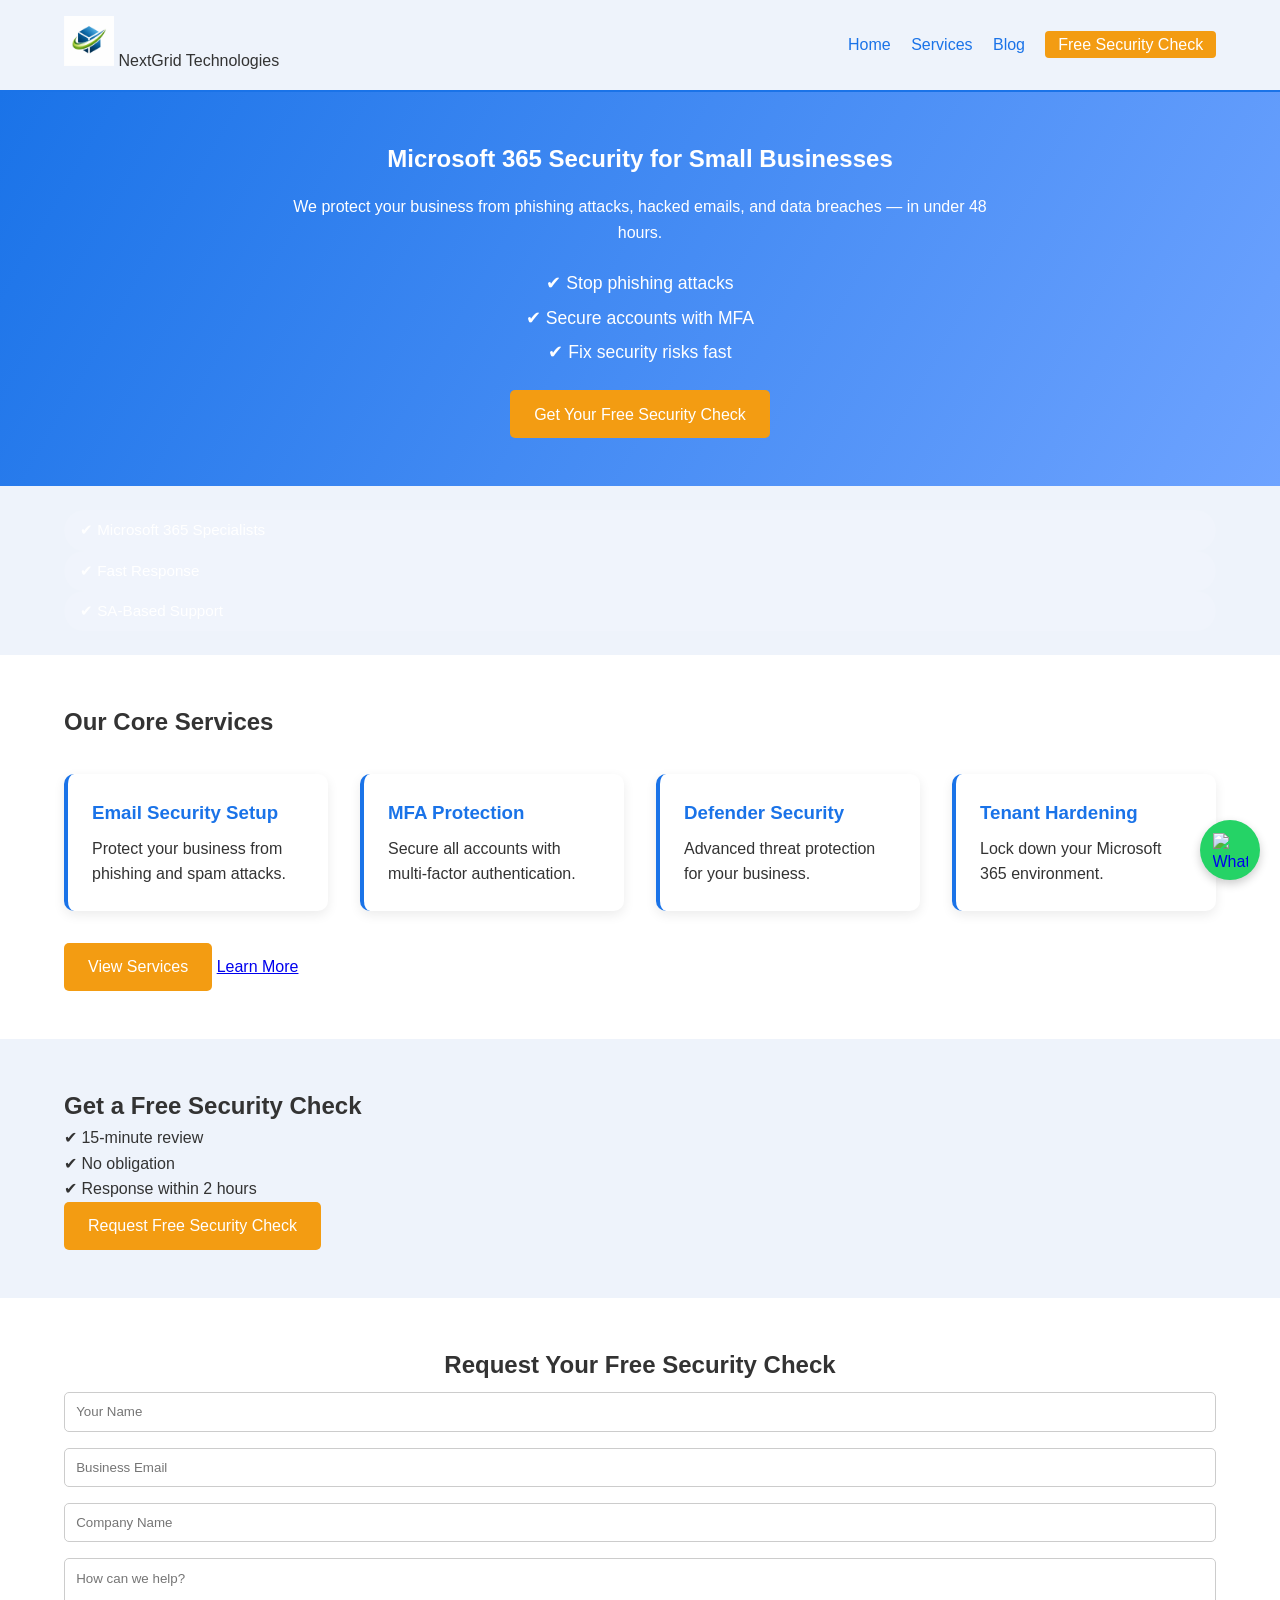
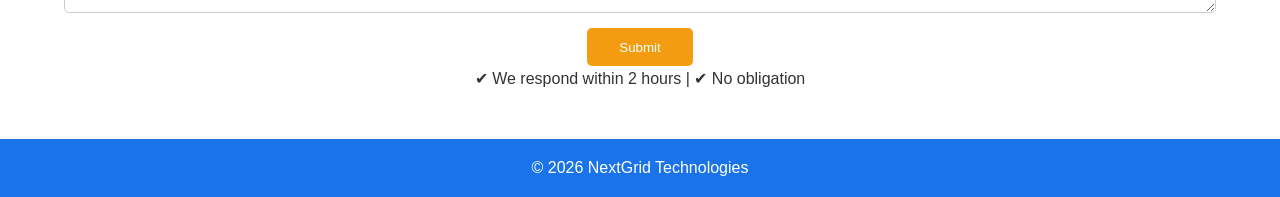
==== index.html @ 5dbc777d "Update index.html" ====
<!DOCTYPE html>
<html lang="en">
<head>
<meta charset="UTF-8">
<meta name="viewport" content="width=device-width, initial-scale=1.0">
<title>Microsoft 365 Security for Small Businesses | NextGrid Technologies</title>
<meta name="description" content="We secure Microsoft 365 for small businesses in SA. Stop phishing, protect your email, and get expert IT support.">
<link rel="stylesheet" href="styles.css">
</head>
<body>

<header>
  <div class="container header-flex">
    <div class="logo-area">
      <img src="favicon.ico" class="logo">
      <span class="logo-text">NextGrid Technologies</span>
    </div>
    <nav id="navMenu">
      <a href="index.html">Home</a>
      <a href="services.html">Services</a>
      <a href="blog.html">Blog</a>
      <a href="#contact" class="btn-small">Free Security Check</a>
    </nav>
    <div class="hamburger" id="hamburger">☰</div>
  </div>
</header>

<!-- HERO (FIXED) -->
<section class="hero">
  <div class="container hero-content">

    <h1>Microsoft 365 Security for Small Businesses</h1>

    <p>
      We protect your business from 
      <span class="highlight-text">phishing attacks</span>, 
      hacked emails, and data breaches — in under 48 hours.
    </p>

    <!-- CLEAN CHECKLIST -->
    <div class="hero-points">
      <p>✔ Stop phishing attacks</p>
      <p>✔ Secure accounts with MFA</p>
      <p>✔ Fix security risks fast</p>
    </div>

    <a href="#contact" class="btn-primary">Get Your Free Security Check</a>

  </div>
</section>

<!-- TRUST -->
<section class="trust-bar">
  <div class="container">
    <div class="trust-item">✔ Microsoft 365 Specialists</div>
    <div class="trust-item">✔ Fast Response</div>
    <div class="trust-item">✔ SA-Based Support</div>
  </div>
</section>

<!-- SERVICES PREVIEW -->
<section class="m365-section">
  <div class="container">
    <h2>Our Core Services</h2>

    <div class="m365-grid">
      <div class="m365-card">
        <h3>Email Security Setup</h3>
        <p>Protect your business from phishing and spam attacks.</p>
      </div>
      <div class="m365-card">
        <h3>MFA Protection</h3>
        <p>Secure all accounts with multi-factor authentication.</p>
      </div>
      <div class="m365-card">
        <h3>Defender Security</h3>
        <p>Advanced threat protection for your business.</p>
      </div>
      <div class="m365-card">
        <h3>Tenant Hardening</h3>
        <p>Lock down your Microsoft 365 environment.</p>
      </div>
    </div>

    <a href="services.html" class="btn-primary">View Services</a>
    <a href="services.html" class="btn-secondary">Learn More</a>

  </div>
</section>

<div class="section-divider"></div>

<!-- CTA -->
<section class="cta-section">
  <div class="container">
    <h2>Get a <span class="highlight-text">Free Security Check</span></h2>
    <p>✔ 15-minute review<br>✔ No obligation<br>✔ Response within 2 hours</p>
    <a href="#contact" class="btn-primary">Request Free Security Check</a>
  </div>
</section>

<div class="section-divider"></div>

<!-- CONTACT -->
<section id="contact">
  <div class="container contact-wrapper">
    <h2>Request Your Free Security Check</h2>

    <form action="https://formspree.io/f/xjgezydg" method="POST" class="contact-form">
      <input type="text" name="name" placeholder="Your Name" required>
      <input type="email" name="email" placeholder="Business Email" required>
      <input type="text" name="company" placeholder="Company Name" required>
      <textarea name="message" placeholder="How can we help?" required></textarea>
      <button type="submit" class="btn-primary">Submit</button>
    </form>

    <p>✔ We respond within 2 hours | ✔ No obligation</p>
  </div>
</section>

<footer>
  <p>© 2026 NextGrid Technologies</p>
</footer>

<script>
const hamburger = document.getElementById("hamburger");
const navMenu = document.getElementById("navMenu");
hamburger.addEventListener("click", () => {
  navMenu.classList.toggle("active");
});
</script>

  <!-- WhatsApp Floating Button -->
<a href="https://wa.me/27680330794" target="_blank" class="whatsapp-button" title="Chat with us on WhatsApp"> 
  <img src="https://upload.wikimedia.org/wikipedia/commons/6/6b/WhatsApp.svg" alt="WhatsApp" />
</a>
  
</body>
</html>
---- styles.css ----
/* ====== COLOR VARIABLES ====== */
:root {
  --primary-color: #1a73e8;
  --secondary-color: #f39c12;
  --accent-bg: #eef3fb;
  --card-bg: #ffffff;
  --text-color: #333;
}

/* ====== General Reset ====== */
* {
  margin: 0;
  padding: 0;
  box-sizing: border-box;
  font-family: 'Arial', sans-serif;
}

body {
  line-height: 1.6;
  color: var(--text-color);
  background-color: #fff;
}

/* ====== Container ====== */
.container {
  width: 90%;
  max-width: 1200px;
  margin: 0 auto;
}

/* ====== Header ====== */
header {
  background: var(--accent-bg);
  border-bottom: 2px solid var(--primary-color);
  padding: 1rem 0;
}

.header-flex {
  display: flex;
  justify-content: space-between;
  align-items: center;
}

.logo {
  height: 50px;
}

nav a {
  margin-left: 1rem;
  text-decoration: none;
  color: var(--primary-color);
  font-weight: 500;
}

nav a:hover {
  color: var(--secondary-color);
}

nav a.btn-small {
  background: var(--secondary-color);
  color: #fff;
  padding: 0.3rem 0.8rem;
  border-radius: 4px;
}

/* ====== Hamburger ====== */
.hamburger {
  display: none;
  font-size: 1.5rem;
  cursor: pointer;
}

/* ====== Hero ====== */
.hero {
  background: linear-gradient(120deg, #1a73e8, #6ea3ff);
  padding: 3rem 0;
  text-align: center;
  color: #fff;
}

.hero-content {
  max-width: 700px;
  margin: 0 auto;
}

.hero h1 {
  margin-bottom: 1rem;
}

.hero p {
  margin-bottom: 1rem;
}

/* Hero checklist */
.hero-points {
  margin: 1.5rem 0;
}

.hero-points p {
  margin: 0.4rem 0;
  font-size: 1.1rem;
}

/* ====== Buttons ====== */
.btn-primary {
  display: inline-block;
  background: var(--secondary-color);
  color: #fff;
  padding: 0.7rem 1.5rem;
  text-decoration: none;
  border-radius: 5px;
  transition: background 0.3s, transform 0.2s;
}

.btn-primary:hover {
  background: #e67e22;
  transform: translateY(-2px);
}

/* ====== TRUST BAR ====== */
.trust-bar {
  background: #0d47a1; /* deep blue */
  color: #fff;
  padding: 1.5rem 0;
  display: flex;
  justify-content: center;
  flex-wrap: wrap;
  gap: 1rem;
  font-weight: 500;
  text-align: center;
}

.trust-bar .trust-item {
  background: rgba(255, 255, 255, 0.1);
  padding: 0.5rem 1rem;
  border-radius: 25px;
  display: flex;
  align-items: center;
  gap: 0.5rem;
  font-size: 0.95rem;
}

.trust-bar {
  width: 100%;
  box-sizing: border-box;
}

/* ====== Sections ====== */
section {
  padding: 3rem 0;
}

section:nth-of-type(even) {
  background-color: var(--accent-bg);
}

/* ====== Core Services Intro Text ====== */
.core-services-intro {
  color: #333; /* dark text for light background */
  font-weight: 600; /* slightly bolder */
  text-align: center;
  margin-bottom: 2rem;
  font-size: 1.2rem;
}

/* ====== Grid ====== */
.m365-grid, .services-grid, .blog-grid {
  display: grid;
  grid-template-columns: repeat(auto-fit, minmax(250px, 1fr));
  gap: 2rem;
  margin: 2rem 0;
}

/* ====== Cards / Grid Highlight ====== */
.m365-grid .m365-card,
.services-grid .card,
.blog-grid .blog-card {
  background: #fff;
  border-radius: 10px;
  border-left: 4px solid var(--primary-color);
  padding: 1.5rem;
  transition: transform 0.3s, box-shadow 0.3s, border-left 0.3s;
  box-shadow: 0 4px 12px rgba(0, 0, 0, 0.08); /* subtle highlight */
}

.m365-grid .m365-card:hover,
.services-grid .card:hover,
.blog-grid .blog-card:hover {
  transform: translateY(-5px);
  border-left: 4px solid var(--secondary-color);
  box-shadow: 0 8px 20px rgba(0, 0, 0, 0.12); /* stronger on hover */
}

.card h3, .m365-card h3, .blog-card h3 {
  color: var(--primary-color);
  margin-bottom: 0.5rem;
}

/* ====== Contact ====== */
.contact-wrapper {
  text-align: center;
}

.contact-form input, 
.contact-form textarea {
  width: 100%;
  padding: 0.7rem;
  margin: 0.5rem 0;
  border: 1px solid #ccc;
  border-radius: 5px;
}

.contact-form button {
  background: var(--secondary-color);
  color: #fff;
  padding: 0.7rem 2rem;
  border: none;
  border-radius: 5px;
  cursor: pointer;
  transition: background 0.3s, transform 0.2s;
}

.contact-form button:hover {
  background: #e67e22;
  transform: translateY(-2px);
}

/* ====== Footer ====== */
footer {
  background: var(--primary-color);
  color: #fff;
  text-align: center;
  padding: 1rem 0;
}

/* ====== Responsive ====== */
@media(max-width: 768px){
  .hamburger {
    display: block;
  }
  nav {
    display: none;
    flex-direction: column;
  }
  nav.active {
    display: flex;
  }
}


/* WhatsApp Floating Button */
.whatsapp-button {
  position: fixed;
  bottom: 20px;
  right: 20px;
  width: 60px;
  height: 60px;
  background-color: #25d366;
  border-radius: 50%;
  display: flex;
  align-items: center;
  justify-content: center;
  box-shadow: 0 4px 10px rgba(0,0,0,0.2);
  z-index: 1000;
  transition: transform 0.2s ease;
}

.whatsapp-button img {
  width: 35px;
  height: 35px;
}

.whatsapp-button:hover {
  transform: scale(1.1);
}
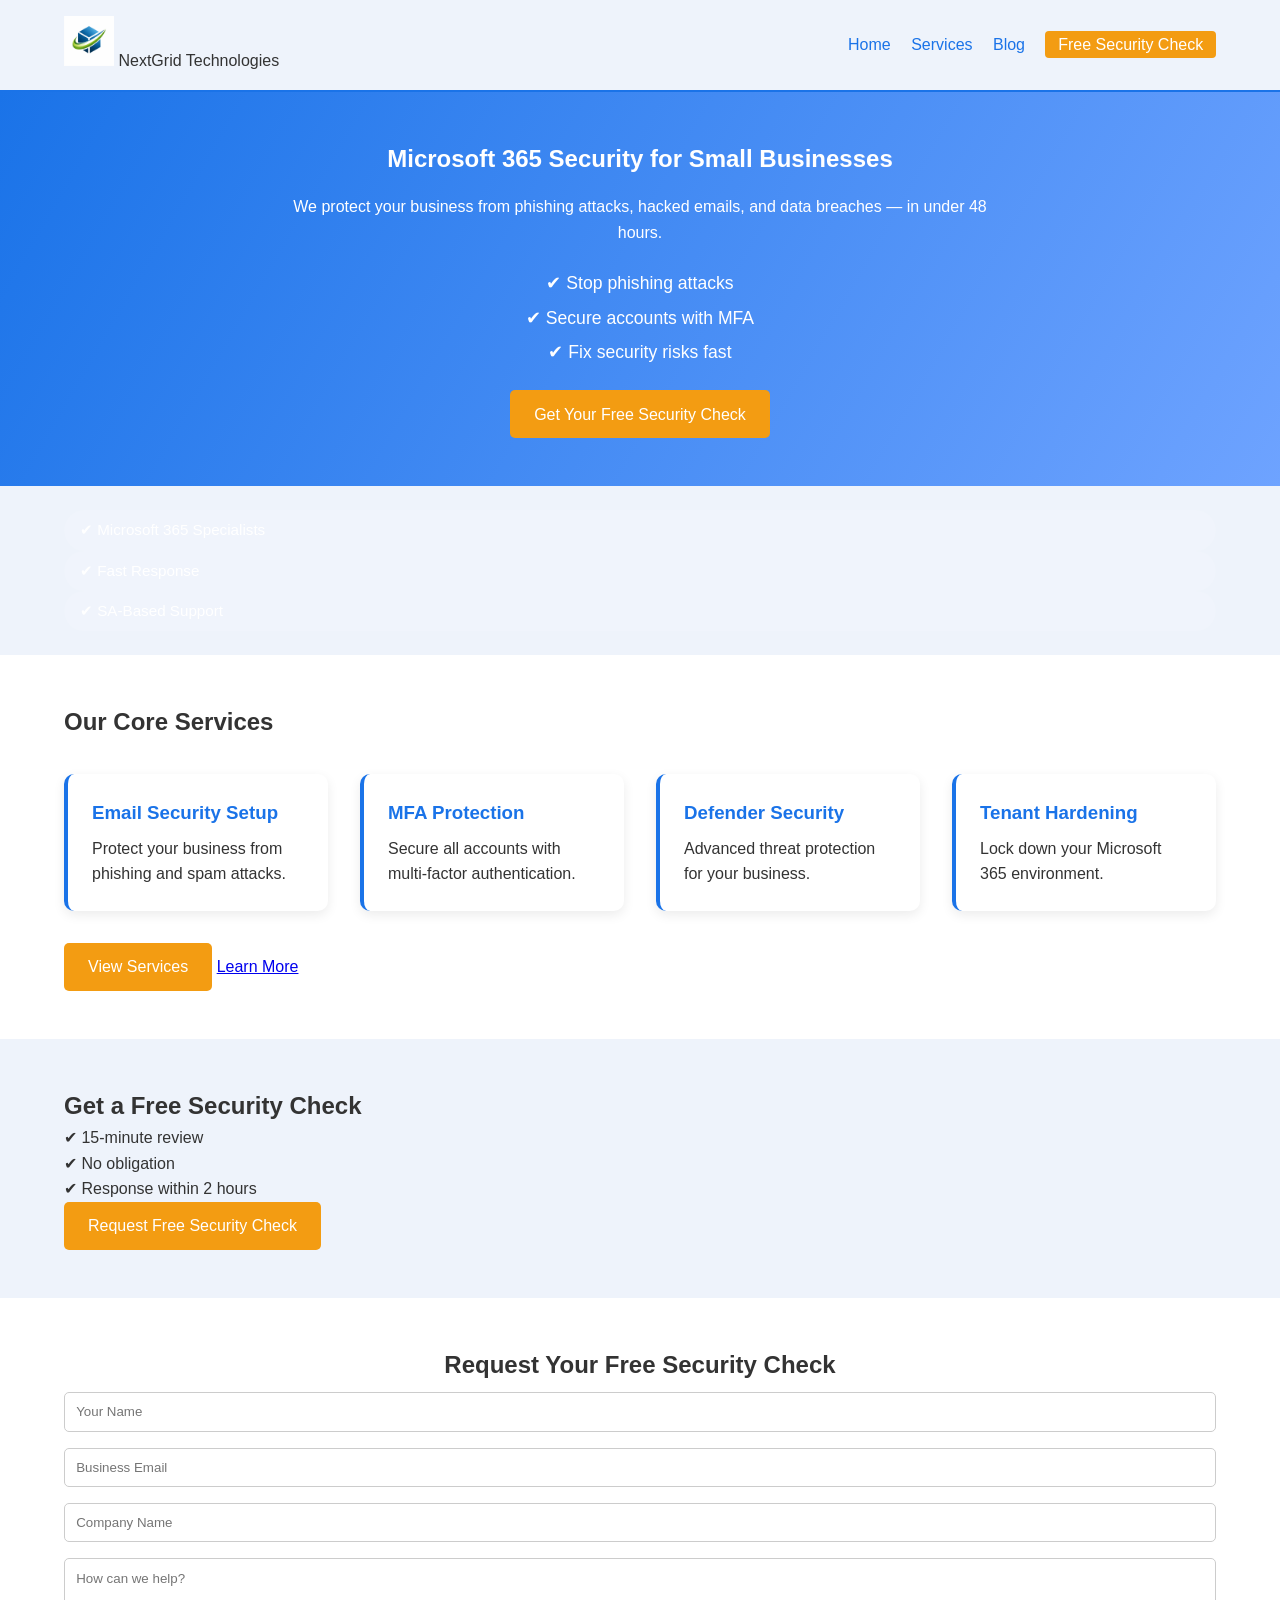
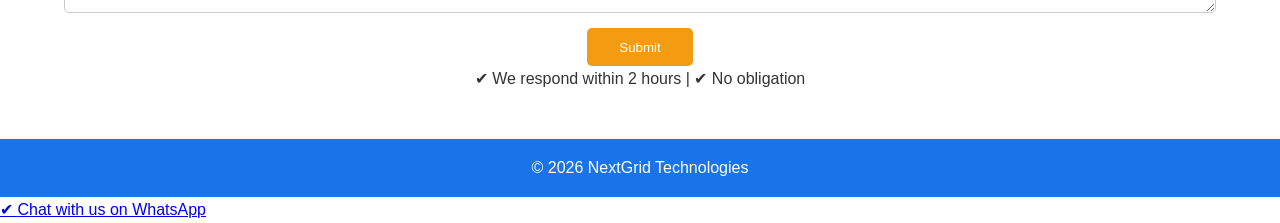
==== commit 73b6fd6d: "Update index.html" ====
--- a/index.html
+++ b/index.html
@@ -130,9 +130,10 @@
 });
 </script>
 
-  <!-- WhatsApp Floating Button -->
-<a href="https://wa.me/27680330794" target="_blank" class="whatsapp-button" title="Chat with us on WhatsApp"> 
-  <img src="https://upload.wikimedia.org/wikipedia/commons/6/6b/WhatsApp.svg" alt="WhatsApp" />
+<!-- WhatsApp Premium Badge -->
+<a href="https://wa.me/27680330794" target="_blank" class="whatsapp-badge" title="Chat with us on WhatsApp"> 
+  <span class="whatsapp-icon">✔</span>
+  <span class="whatsapp-text">Chat with us on WhatsApp</span>
 </a>
   
 </body>
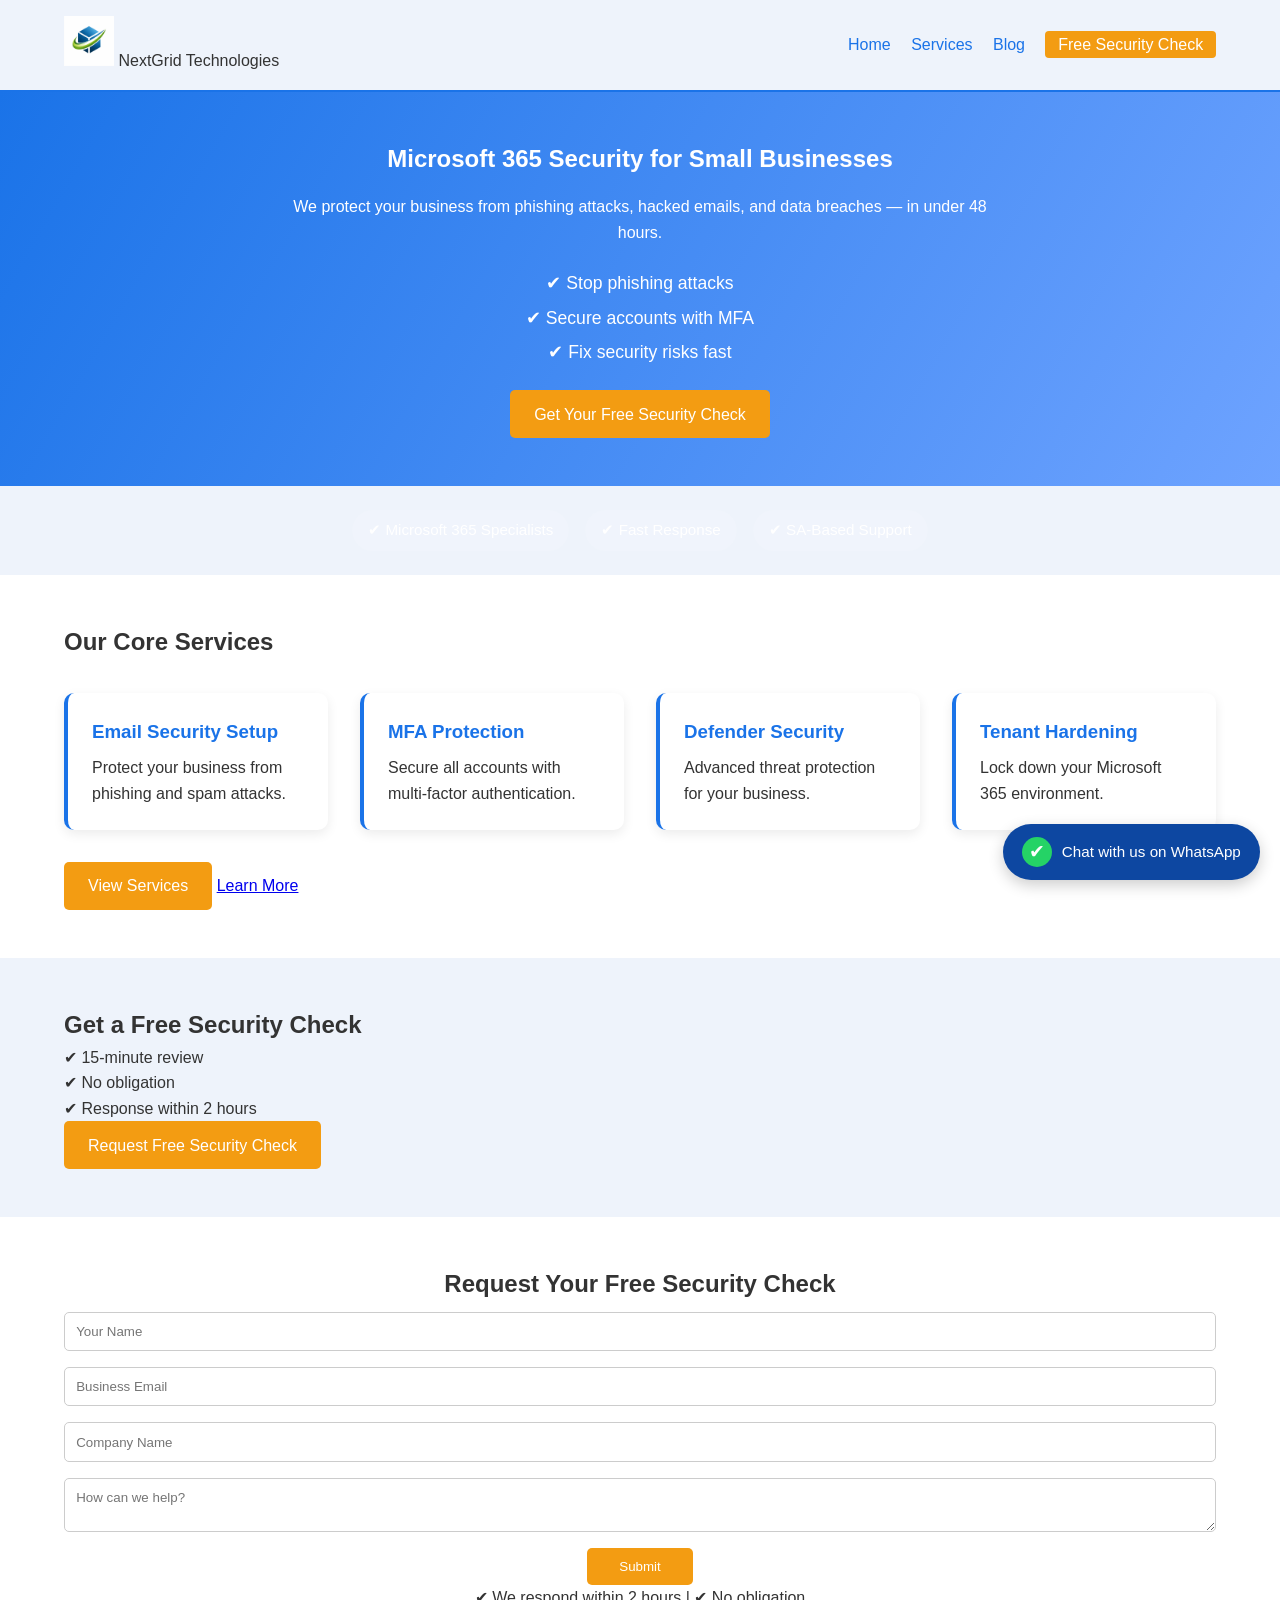
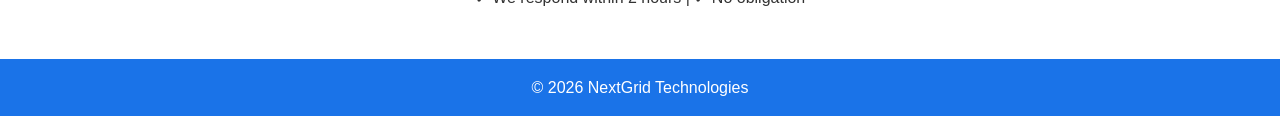
==== commit 79ebab7b: "Update index.html" ====
--- a/index.html
+++ b/index.html
@@ -51,11 +51,9 @@
 
 <!-- TRUST -->
 <section class="trust-bar">
-  <div class="container">
-    <div class="trust-item">✔ Microsoft 365 Specialists</div>
-    <div class="trust-item">✔ Fast Response</div>
-    <div class="trust-item">✔ SA-Based Support</div>
-  </div>
+  <div class="trust-item">✔ Microsoft 365 Specialists</div>
+  <div class="trust-item">✔ Fast Response</div>
+  <div class="trust-item">✔ SA-Based Support</div>
 </section>
 
 <!-- SERVICES PREVIEW -->
--- a/styles.css
+++ b/styles.css
@@ -248,28 +248,42 @@
 }
 
 
-/* WhatsApp Floating Button */
-.whatsapp-button {
+/* ===== WhatsApp Premium Badge ===== */
+.whatsapp-badge {
   position: fixed;
   bottom: 20px;
   right: 20px;
-  width: 60px;
-  height: 60px;
-  background-color: #25d366;
+  background-color: #0d47a1; /* Matches trust bar */
+  color: #fff;
+  padding: 0.8rem 1.2rem;
+  border-radius: 30px;
+  font-weight: 500;
+  display: flex;
+  align-items: center;
+  gap: 0.6rem;
+  text-decoration: none;
+  box-shadow: 0 5px 15px rgba(0,0,0,0.2);
+  transition: transform 0.2s ease, box-shadow 0.2s ease;
+  z-index: 1000;
+}
+
+.whatsapp-badge:hover {
+  transform: translateY(-3px);
+  box-shadow: 0 8px 20px rgba(0,0,0,0.3);
+}
+
+.whatsapp-badge .whatsapp-icon {
+  background-color: #25d366; /* WhatsApp green */
+  width: 30px;
+  height: 30px;
   border-radius: 50%;
   display: flex;
   align-items: center;
   justify-content: center;
-  box-shadow: 0 4px 10px rgba(0,0,0,0.2);
-  z-index: 1000;
-  transition: transform 0.2s ease;
-}
-
-.whatsapp-button img {
-  width: 35px;
-  height: 35px;
-}
-
-.whatsapp-button:hover {
-  transform: scale(1.1);
-}
+  font-size: 1.2rem;
+  color: #fff;
+}
+
+.whatsapp-badge .whatsapp-text {
+  font-size: 0.95rem;
+}
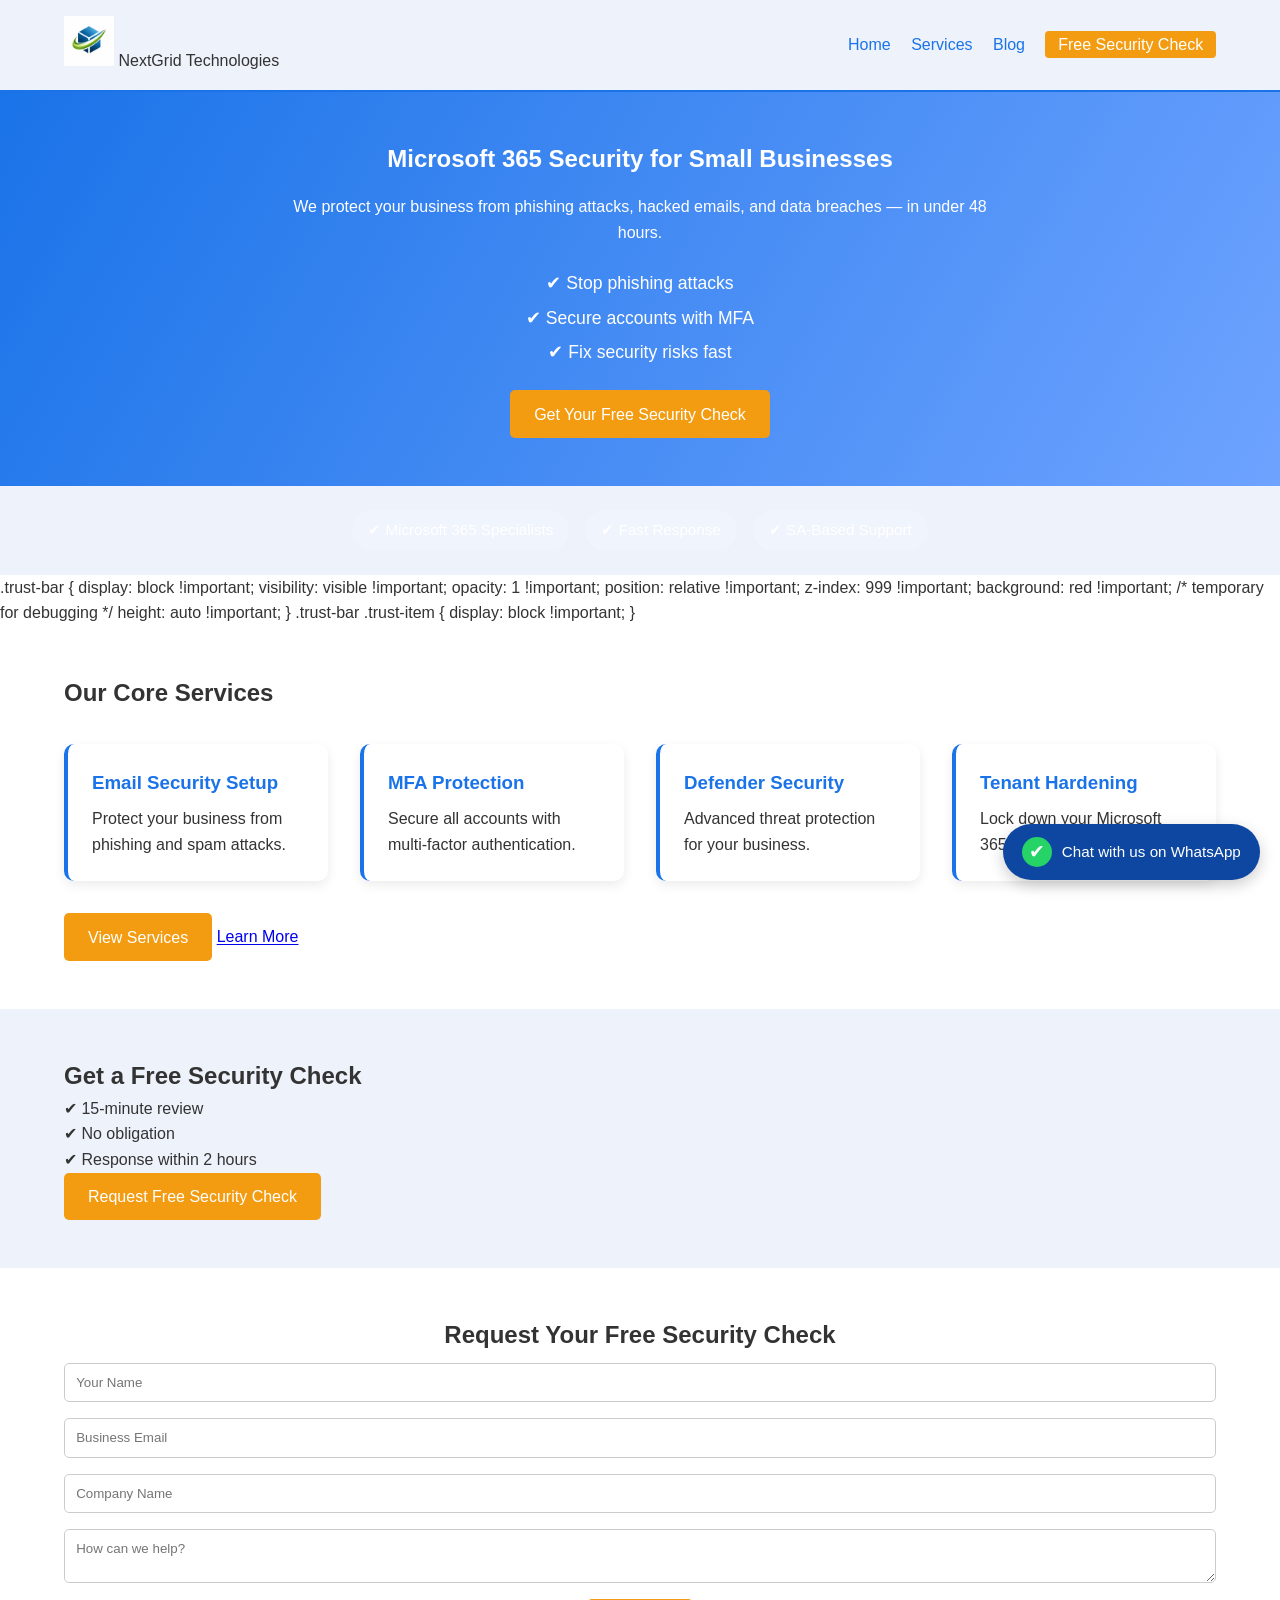
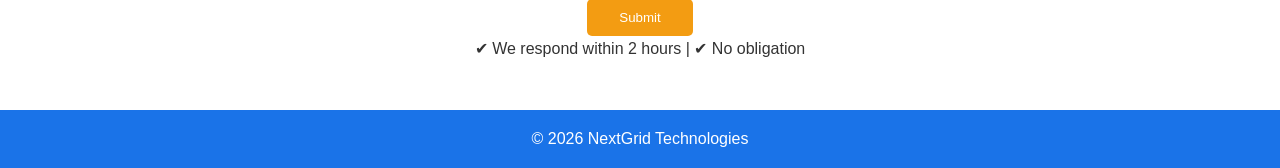
==== commit d9cae290: "Update index.html" ====
--- a/index.html
+++ b/index.html
@@ -55,7 +55,19 @@
   <div class="trust-item">✔ Fast Response</div>
   <div class="trust-item">✔ SA-Based Support</div>
 </section>
-
+  
+.trust-bar {
+  display: block !important;
+  visibility: visible !important;
+  opacity: 1 !important;
+  position: relative !important;
+  z-index: 999 !important;
+  background: red !important; /* temporary for debugging */
+  height: auto !important;
+}
+.trust-bar .trust-item {
+  display: block !important;
+}
 <!-- SERVICES PREVIEW -->
 <section class="m365-section">
   <div class="container">
--- a/styles.css
+++ b/styles.css
@@ -117,15 +117,15 @@
   transform: translateY(-2px);
 }
 
-/* ====== TRUST BAR ====== */
+/* ===== TRUST BAR ===== */
 .trust-bar {
-  background: #0d47a1; /* deep blue */
-  color: #fff;
-  padding: 1.5rem 0;
+  background-color: #0d47a1; /* deep blue */
+  color: #fff;
   display: flex;
   justify-content: center;
   flex-wrap: wrap;
   gap: 1rem;
+  padding: 1.5rem 0;
   font-weight: 500;
   text-align: center;
 }
@@ -138,11 +138,6 @@
   align-items: center;
   gap: 0.5rem;
   font-size: 0.95rem;
-}
-
-.trust-bar {
-  width: 100%;
-  box-sizing: border-box;
 }
 
 /* ====== Sections ====== */
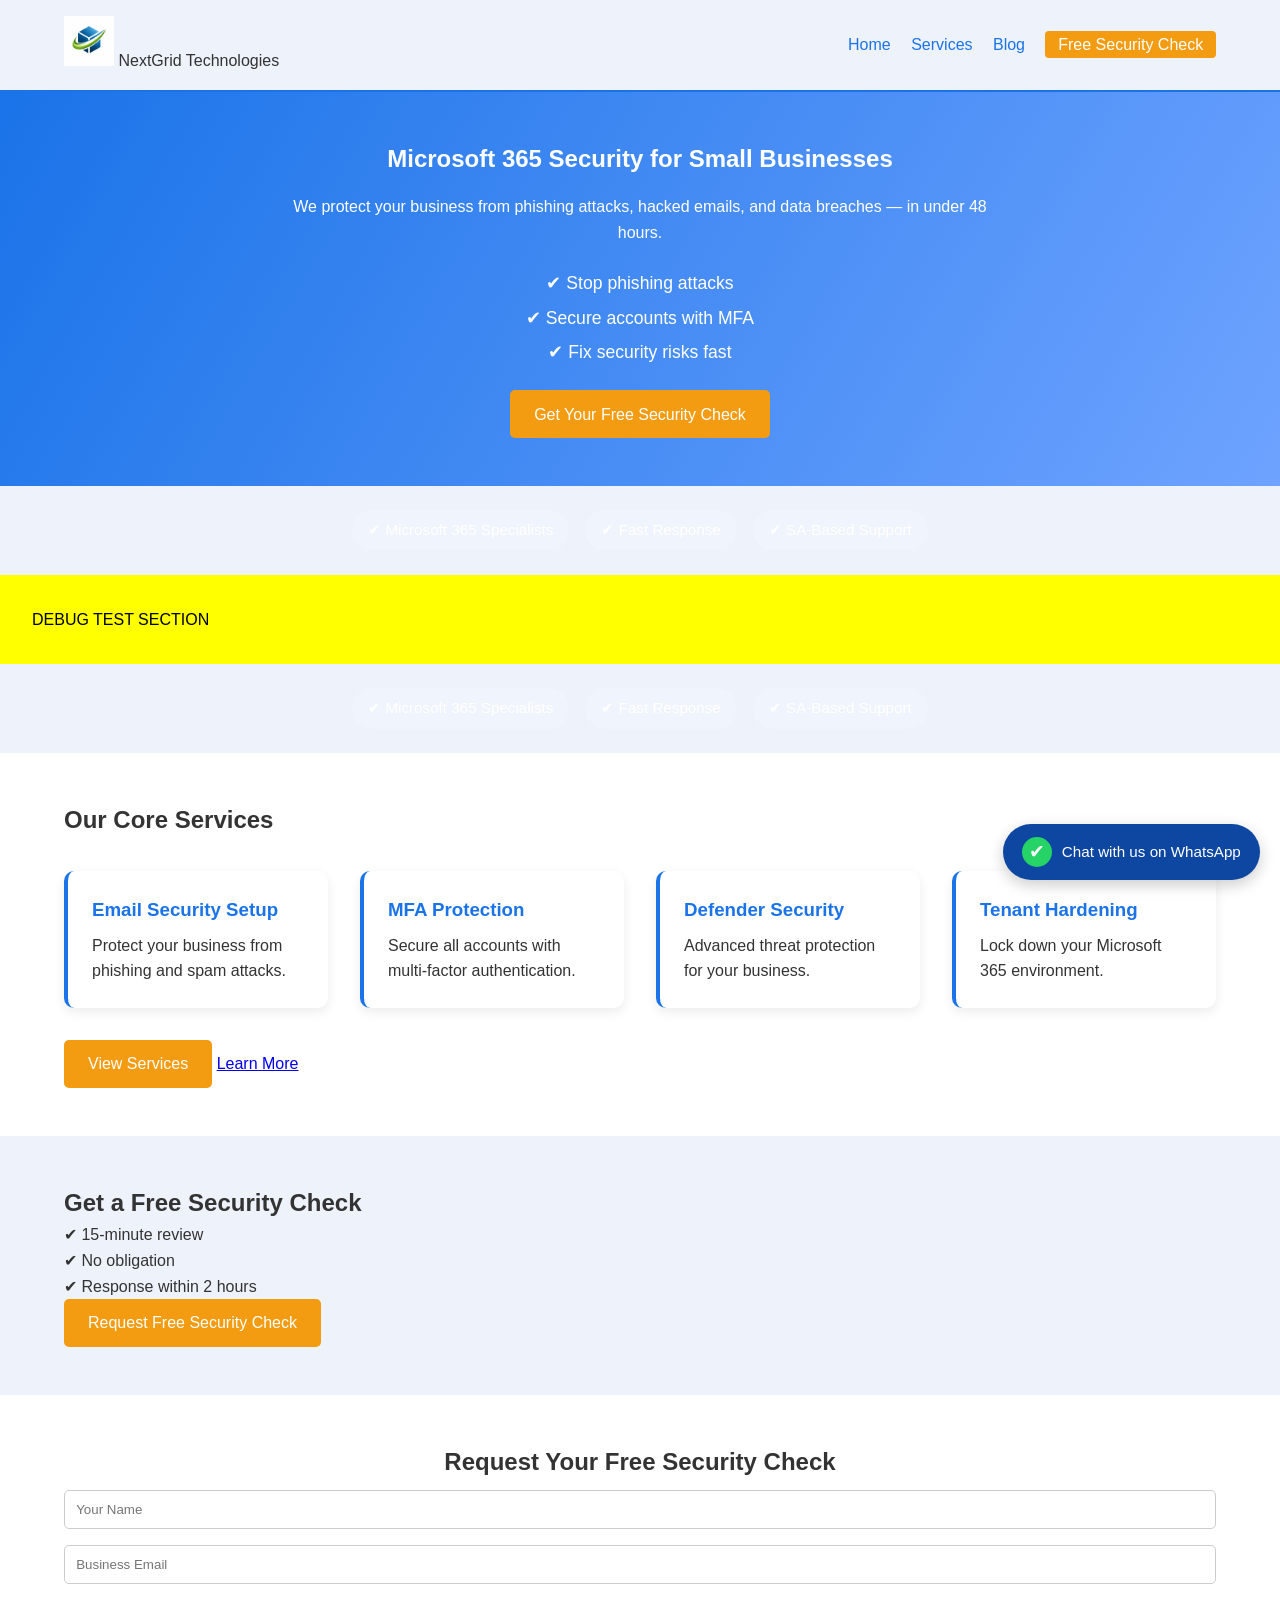
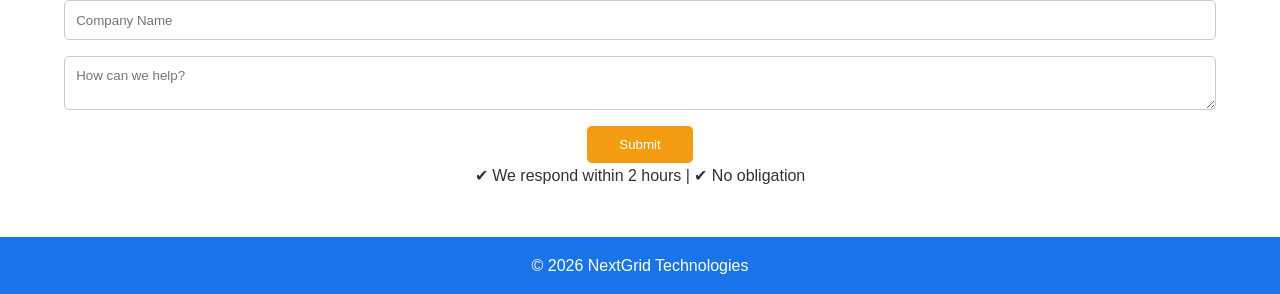
==== commit 074dc44c: "Update index.html" ====
--- a/index.html
+++ b/index.html
@@ -56,18 +56,16 @@
   <div class="trust-item">✔ SA-Based Support</div>
 </section>
   
-.trust-bar {
-  display: block !important;
-  visibility: visible !important;
-  opacity: 1 !important;
-  position: relative !important;
-  z-index: 999 !important;
-  background: red !important; /* temporary for debugging */
-  height: auto !important;
-}
-.trust-bar .trust-item {
-  display: block !important;
-}
+<section style="background: yellow; color: black; padding: 2rem;">
+  DEBUG TEST SECTION
+</section>
+
+<section class="trust-bar">
+  <div class="trust-item">✔ Microsoft 365 Specialists</div>
+  <div class="trust-item">✔ Fast Response</div>
+  <div class="trust-item">✔ SA-Based Support</div>
+</section>
+  
 <!-- SERVICES PREVIEW -->
 <section class="m365-section">
   <div class="container">
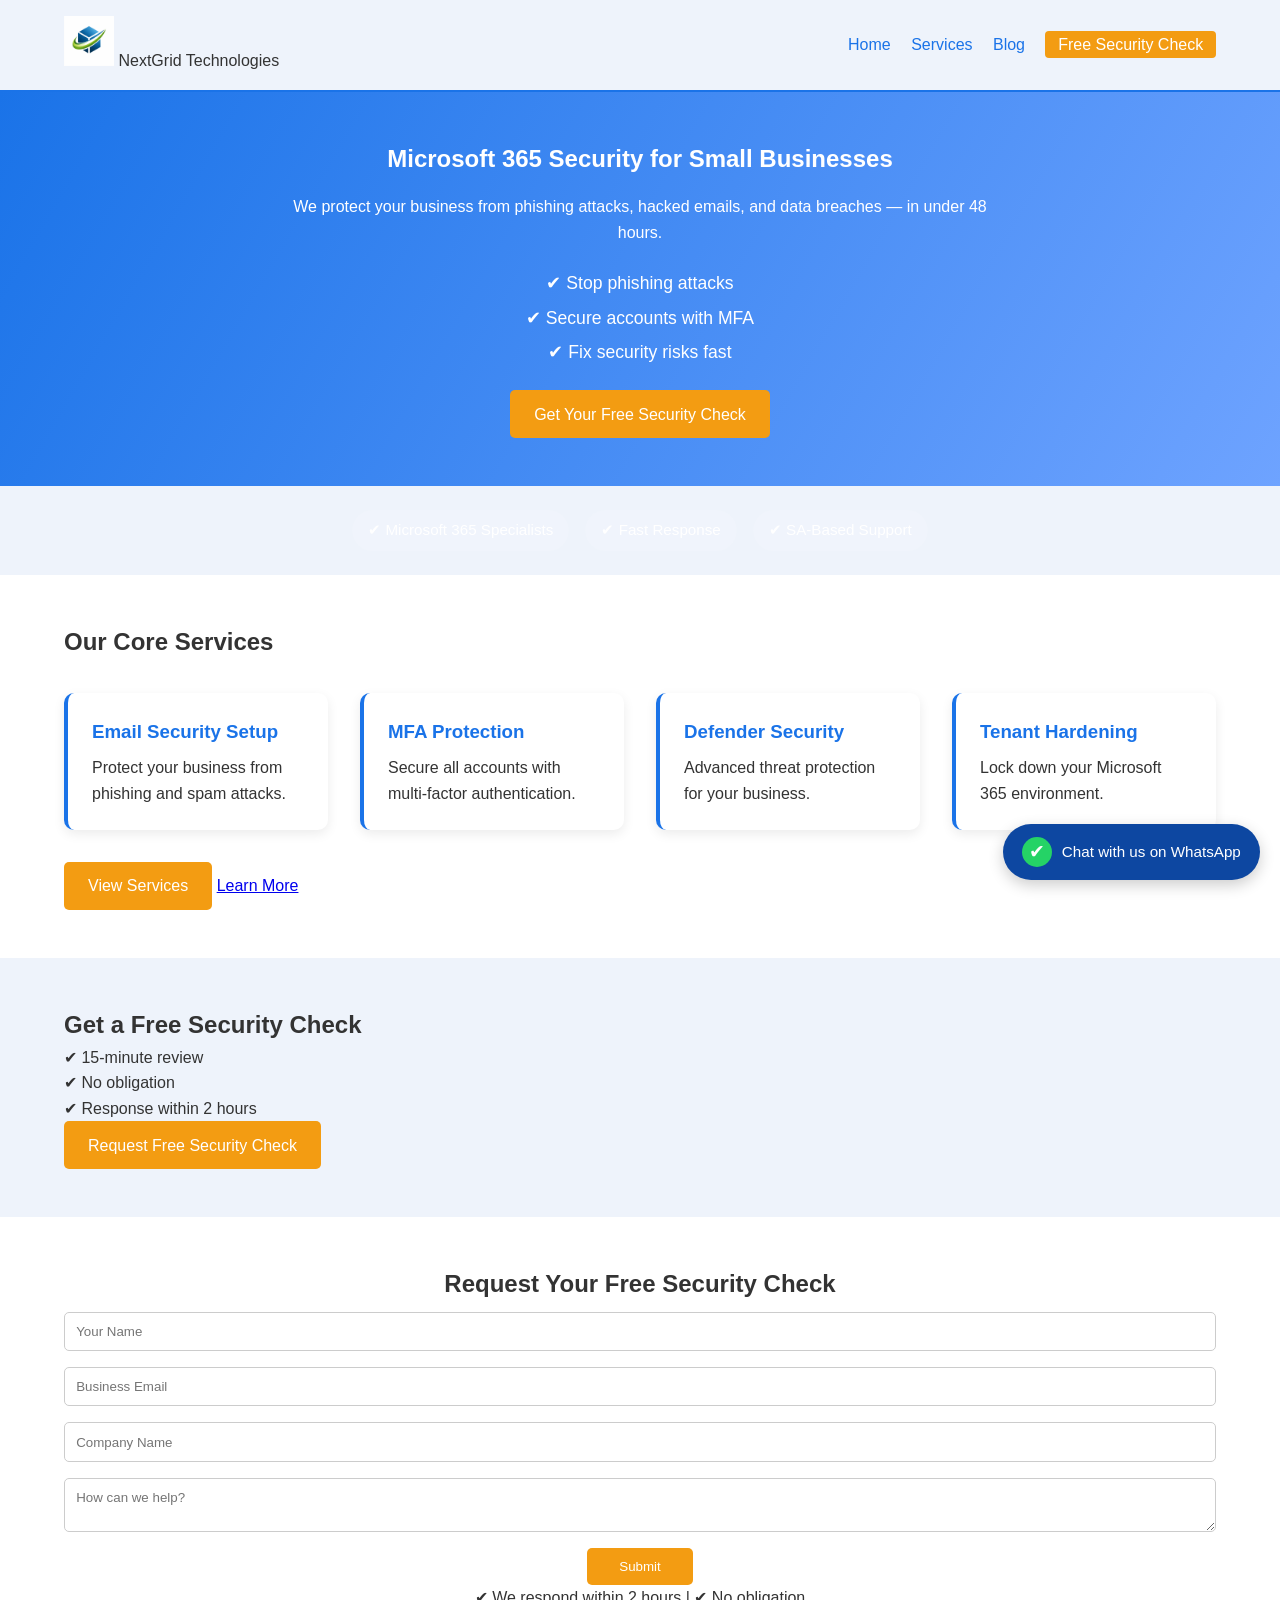
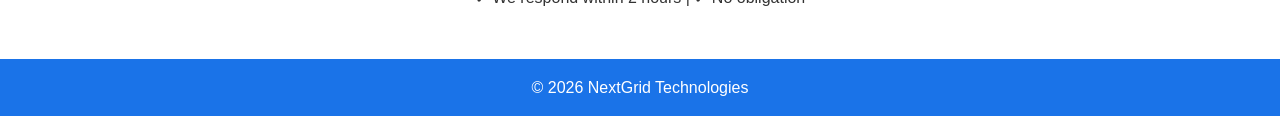
==== commit 8f8d98ba: "Update index.html" ====
--- a/index.html
+++ b/index.html
@@ -50,16 +50,6 @@
 </section>
 
 <!-- TRUST -->
-<section class="trust-bar">
-  <div class="trust-item">✔ Microsoft 365 Specialists</div>
-  <div class="trust-item">✔ Fast Response</div>
-  <div class="trust-item">✔ SA-Based Support</div>
-</section>
-  
-<section style="background: yellow; color: black; padding: 2rem;">
-  DEBUG TEST SECTION
-</section>
-
 <section class="trust-bar">
   <div class="trust-item">✔ Microsoft 365 Specialists</div>
   <div class="trust-item">✔ Fast Response</div>
--- a/styles.css
+++ b/styles.css
@@ -123,8 +123,8 @@
   color: #fff;
   display: flex;
   justify-content: center;
-  flex-wrap: wrap;
-  gap: 1rem;
+  gap: 1rem;        /* space between badges */
+  flex-wrap: wrap;   /* wrap on small screens */
   padding: 1.5rem 0;
   font-weight: 500;
   text-align: center;
@@ -134,10 +134,11 @@
   background: rgba(255, 255, 255, 0.1);
   padding: 0.5rem 1rem;
   border-radius: 25px;
-  display: flex;
+  display: inline-flex;   /* inline-flex to avoid full width stacking */
   align-items: center;
   gap: 0.5rem;
   font-size: 0.95rem;
+  white-space: nowrap;    /* keep text in one line */
 }
 
 /* ====== Sections ====== */
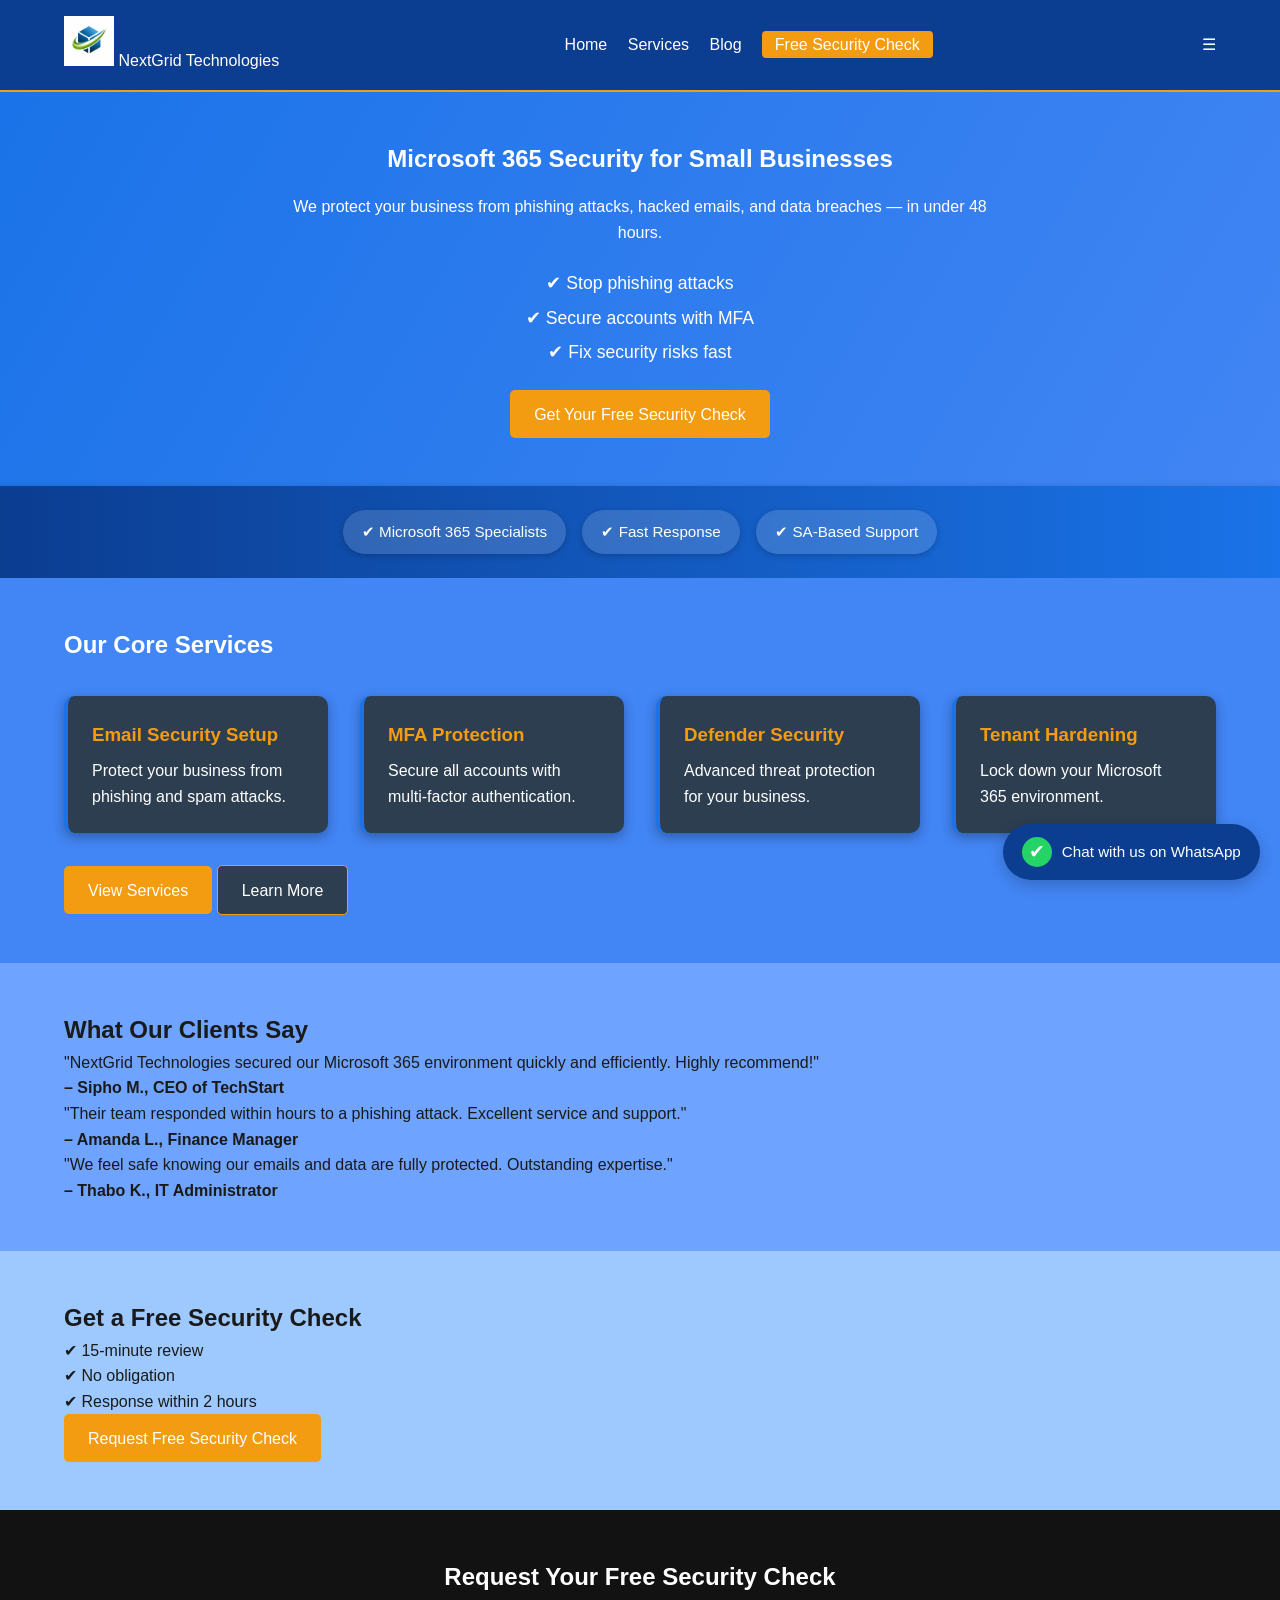
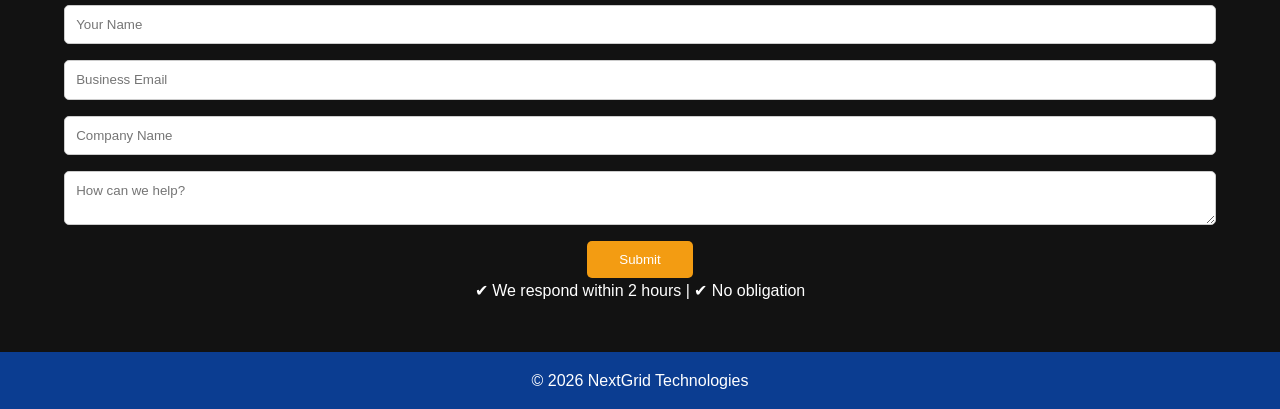
==== commit ea15bbfd: "Update index.html" ====
--- a/index.html
+++ b/index.html
@@ -88,6 +88,27 @@
 
 <div class="section-divider"></div>
 
+<!-- ====== TESTIMONIALS / CUSTOMER REVIEWS ====== -->
+<section class="testimonials-section">
+  <div class="container">
+    <h2>What Our Clients Say</h2>
+    <div class="testimonials-grid">
+      <div class="testimonial-card">
+        <p>"NextGrid Technologies secured our Microsoft 365 environment quickly and efficiently. Highly recommend!"</p>
+        <h4>– Sipho M., CEO of TechStart</h4>
+      </div>
+      <div class="testimonial-card">
+        <p>"Their team responded within hours to a phishing attack. Excellent service and support."</p>
+        <h4>– Amanda L., Finance Manager</h4>
+      </div>
+      <div class="testimonial-card">
+        <p>"We feel safe knowing our emails and data are fully protected. Outstanding expertise."</p>
+        <h4>– Thabo K., IT Administrator</h4>
+      </div>
+    </div>
+  </div>
+</section>
+  
 <!-- CTA -->
 <section class="cta-section">
   <div class="container">
--- a/styles.css
+++ b/styles.css
@@ -1,10 +1,17 @@
 /* ====== COLOR VARIABLES ====== */
 :root {
-  --primary-color: #1a73e8;
-  --secondary-color: #f39c12;
-  --accent-bg: #eef3fb;
-  --card-bg: #ffffff;
-  --text-color: #333;
+  --primary-color: #1a73e8;       /* main blue */
+  --secondary-color: #f39c12;     /* accent/orange for highlights/buttons */
+  --card-bg: #2c3e50;             /* dark card background */
+  --text-light: #ffffff;
+  --text-dark: #1a1a1a;
+
+  /* Section blue shades */
+  --section-1-bg: #0b3d91;        /* darkest blue */
+  --section-2-bg: #1a73e8;        /* main blue */
+  --section-3-bg: #4285f4;        /* medium blue */
+  --section-4-bg: #6ea3ff;        /* light blue */
+  --section-5-bg: #9ec9ff;        /* very light blue */
 }
 
 /* ====== General Reset ====== */
@@ -17,8 +24,8 @@
 
 body {
   line-height: 1.6;
-  color: var(--text-color);
-  background-color: #fff;
+  color: var(--text-light);
+  background-color: #121212; /* dark background */
 }
 
 /* ====== Container ====== */
@@ -30,8 +37,8 @@
 
 /* ====== Header ====== */
 header {
-  background: var(--accent-bg);
-  border-bottom: 2px solid var(--primary-color);
+  background: var(--section-1-bg);
+  border-bottom: 2px solid var(--secondary-color);
   padding: 1rem 0;
 }
 
@@ -39,6 +46,7 @@
   display: flex;
   justify-content: space-between;
   align-items: center;
+  flex-wrap: wrap;
 }
 
 .logo {
@@ -48,7 +56,7 @@
 nav a {
   margin-left: 1rem;
   text-decoration: none;
-  color: var(--primary-color);
+  color: var(--text-light);
   font-weight: 500;
 }
 
@@ -63,19 +71,12 @@
   border-radius: 4px;
 }
 
-/* ====== Hamburger ====== */
-.hamburger {
-  display: none;
-  font-size: 1.5rem;
-  cursor: pointer;
-}
-
 /* ====== Hero ====== */
 .hero {
-  background: linear-gradient(120deg, #1a73e8, #6ea3ff);
+  background: linear-gradient(120deg, var(--section-2-bg), var(--section-3-bg));
   padding: 3rem 0;
   text-align: center;
-  color: #fff;
+  color: var(--text-light);
 }
 
 .hero-content {
@@ -83,15 +84,11 @@
   margin: 0 auto;
 }
 
-.hero h1 {
-  margin-bottom: 1rem;
-}
-
+.hero h1,
 .hero p {
   margin-bottom: 1rem;
 }
 
-/* Hero checklist */
 .hero-points {
   margin: 1.5rem 0;
 }
@@ -117,43 +114,62 @@
   transform: translateY(-2px);
 }
 
+.btn-secondary {
+  display: inline-block;
+  background: var(--card-bg);
+  color: var(--text-light);
+  padding: 0.7rem 1.5rem;
+  text-decoration: none;
+  border-radius: 5px;
+  border: 1px solid var(--secondary-color);
+  transition: background 0.3s, transform 0.2s;
+}
+
+.btn-secondary:hover {
+  background: var(--secondary-color);
+  color: #fff;
+  transform: translateY(-2px);
+}
+
 /* ===== TRUST BAR ===== */
 .trust-bar {
-  background-color: #0d47a1; /* deep blue */
-  color: #fff;
+  background: linear-gradient(90deg, var(--section-1-bg), var(--section-2-bg));
+  color: var(--text-light);
   display: flex;
   justify-content: center;
-  gap: 1rem;        /* space between badges */
-  flex-wrap: wrap;   /* wrap on small screens */
+  gap: 1rem;
+  flex-wrap: wrap;
   padding: 1.5rem 0;
   font-weight: 500;
   text-align: center;
+  box-shadow: 0 4px 10px rgba(0,0,0,0.3);
 }
 
 .trust-bar .trust-item {
-  background: rgba(255, 255, 255, 0.1);
-  padding: 0.5rem 1rem;
+  background: rgba(255, 255, 255, 0.15);
+  padding: 0.6rem 1.2rem;
   border-radius: 25px;
-  display: inline-flex;   /* inline-flex to avoid full width stacking */
+  display: inline-flex;
   align-items: center;
   gap: 0.5rem;
   font-size: 0.95rem;
-  white-space: nowrap;    /* keep text in one line */
-}
-
-/* ====== Sections ====== */
-section {
-  padding: 3rem 0;
-}
-
-section:nth-of-type(even) {
-  background-color: var(--accent-bg);
-}
+  white-space: nowrap;
+  backdrop-filter: blur(4px);
+  box-shadow: 0 2px 6px rgba(0,0,0,0.2);
+}
+
+/* ====== Sections with blue shades ====== */
+section:nth-of-type(1) { background-color: var(--section-1-bg); color: var(--text-light); }
+section:nth-of-type(2) { background-color: var(--section-2-bg); color: var(--text-light); }
+section:nth-of-type(3) { background-color: var(--section-3-bg); color: var(--text-light); }
+section:nth-of-type(4) { background-color: var(--section-4-bg); color: var(--text-dark); }
+section:nth-of-type(5) { background-color: var(--section-5-bg); color: var(--text-dark); }
+
+section { padding: 3rem 0; }
 
 /* ====== Core Services Intro Text ====== */
 .core-services-intro {
-  color: #333; /* dark text for light background */
-  font-weight: 600; /* slightly bolder */
+  font-weight: 600;
   text-align: center;
   margin-bottom: 2rem;
   font-size: 1.2rem;
@@ -171,12 +187,13 @@
 .m365-grid .m365-card,
 .services-grid .card,
 .blog-grid .blog-card {
-  background: #fff;
+  background: var(--card-bg);
+  color: var(--text-light);
   border-radius: 10px;
   border-left: 4px solid var(--primary-color);
   padding: 1.5rem;
   transition: transform 0.3s, box-shadow 0.3s, border-left 0.3s;
-  box-shadow: 0 4px 12px rgba(0, 0, 0, 0.08); /* subtle highlight */
+  box-shadow: 0 4px 12px rgba(0, 0, 0, 0.3);
 }
 
 .m365-grid .m365-card:hover,
@@ -184,20 +201,15 @@
 .blog-grid .blog-card:hover {
   transform: translateY(-5px);
   border-left: 4px solid var(--secondary-color);
-  box-shadow: 0 8px 20px rgba(0, 0, 0, 0.12); /* stronger on hover */
-}
-
-.card h3, .m365-card h3, .blog-card h3 {
-  color: var(--primary-color);
-  margin-bottom: 0.5rem;
-}
+  box-shadow: 0 8px 20px rgba(0, 0, 0, 0.4);
+}
+
+.card h3, .m365-card h3, .blog-card h3 { color: var(--secondary-color); margin-bottom: 0.5rem; }
 
 /* ====== Contact ====== */
-.contact-wrapper {
-  text-align: center;
-}
-
-.contact-form input, 
+.contact-wrapper { text-align: center; }
+
+.contact-form input,
 .contact-form textarea {
   width: 100%;
   padding: 0.7rem;
@@ -222,34 +234,14 @@
 }
 
 /* ====== Footer ====== */
-footer {
-  background: var(--primary-color);
-  color: #fff;
-  text-align: center;
-  padding: 1rem 0;
-}
-
-/* ====== Responsive ====== */
-@media(max-width: 768px){
-  .hamburger {
-    display: block;
-  }
-  nav {
-    display: none;
-    flex-direction: column;
-  }
-  nav.active {
-    display: flex;
-  }
-}
-
-
-/* ===== WhatsApp Premium Badge ===== */
+footer { background: var(--section-1-bg); color: #fff; text-align: center; padding: 1rem 0; }
+
+/* ====== WhatsApp Badge ===== */
 .whatsapp-badge {
   position: fixed;
   bottom: 20px;
   right: 20px;
-  background-color: #0d47a1; /* Matches trust bar */
+  background-color: var(--section-1-bg);
   color: #fff;
   padding: 0.8rem 1.2rem;
   border-radius: 30px;
@@ -269,7 +261,7 @@
 }
 
 .whatsapp-badge .whatsapp-icon {
-  background-color: #25d366; /* WhatsApp green */
+  background-color: #25d366;
   width: 30px;
   height: 30px;
   border-radius: 50%;
@@ -280,6 +272,29 @@
   color: #fff;
 }
 
-.whatsapp-badge .whatsapp-text {
-  font-size: 0.95rem;
-}
+.whatsapp-badge .whatsapp-text { font-size: 0.95rem; }
+
+/* ====== Responsive ====== */
+@media (max-width: 1024px) {
+  .container { width: 95%; }
+  .hero { padding: 2rem 1rem; }
+  .hero-content { max-width: 90%; }
+  .hero h1 { font-size: 1.8rem; }
+  .hero p { font-size: 1rem; }
+  .hero-points p { font-size: 1rem; }
+  nav { display: none; flex-direction: column; }
+  nav.active { display: flex; }
+  .hamburger { display: block; }
+}
+
+@media (max-width: 768px) {
+  section { padding: 2rem 1rem; }
+  .m365-grid, .services-grid, .blog-grid { grid-template-columns: 1fr; gap: 1.5rem; }
+  .m365-grid .m365-card, .services-grid .card, .blog-grid .blog-card { padding: 1rem; }
+  .btn-primary, .btn-secondary, .contact-form button, nav a.btn-small { padding: 0.6rem 1.2rem; font-size: 0.9rem; }
+  .hero h1 { font-size: 1.6rem; }
+  .hero p { font-size: 0.95rem; }
+  .core-services-intro { font-size: 1.1rem; }
+  .whatsapp-badge { padding: 0.6rem 1rem; font-size: 0.85rem; }
+  .whatsapp-badge .whatsapp-icon { width: 25px; height: 25px; font-size: 1rem; }
+}
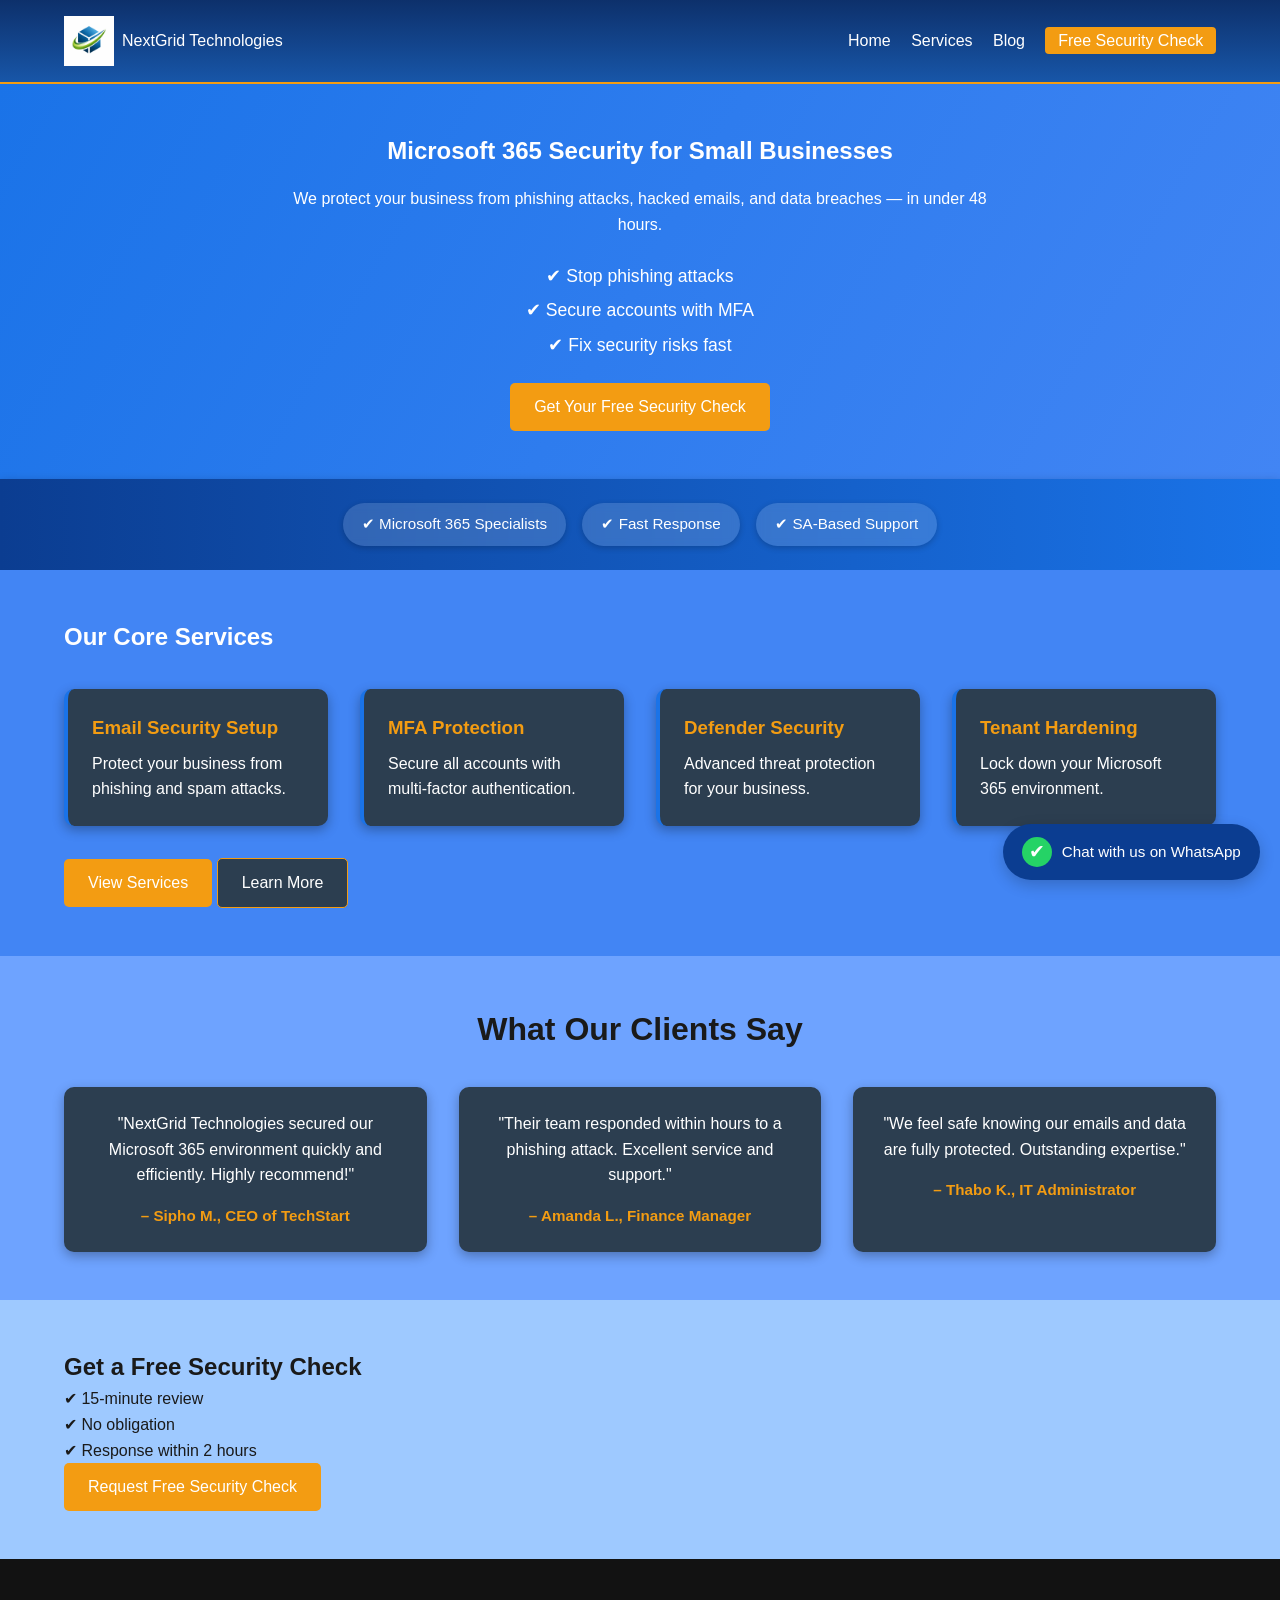
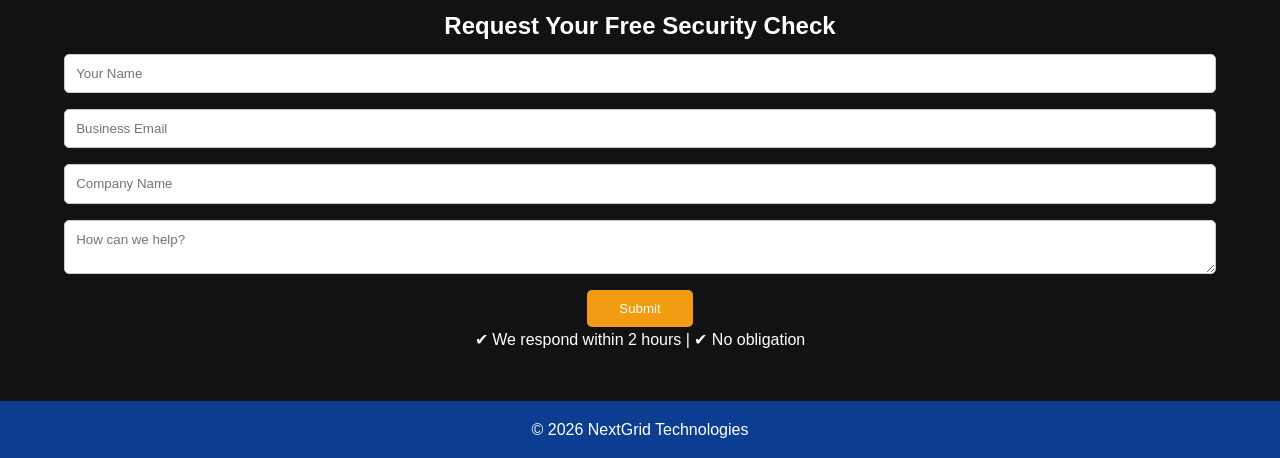
==== commit ce3b118b: "Update index.html" ====
--- a/index.html
+++ b/index.html
@@ -12,7 +12,8 @@
 <header>
   <div class="container header-flex">
     <div class="logo-area">
-      <img src="favicon.ico" class="logo">
+      <!-- Optional small logo on top of background -->
+      <img src="favicon.ico" class="logo" alt="NextGrid Technologies Logo">
       <span class="logo-text">NextGrid Technologies</span>
     </div>
     <nav id="navMenu">
--- a/styles.css
+++ b/styles.css
@@ -35,11 +35,13 @@
   margin: 0 auto;
 }
 
-/* ====== Header ====== */
+/* ====== Header with background image ====== */
 header {
-  background: var(--section-1-bg);
+  background: linear-gradient(rgba(11,61,145,0.7), rgba(26,115,232,0.7)), url('header-bg.jpg') center/cover no-repeat;
   border-bottom: 2px solid var(--secondary-color);
   padding: 1rem 0;
+  position: relative;
+  color: var(--text-light);
 }
 
 .header-flex {
@@ -47,6 +49,14 @@
   justify-content: space-between;
   align-items: center;
   flex-wrap: wrap;
+  position: relative;
+  z-index: 2; /* ensures logo/nav above background */
+}
+
+.logo-area {
+  display: flex;
+  align-items: center;
+  gap: 0.5rem;
 }
 
 .logo {
@@ -58,6 +68,7 @@
   text-decoration: none;
   color: var(--text-light);
   font-weight: 500;
+  transition: color 0.3s;
 }
 
 nav a:hover {
@@ -69,6 +80,14 @@
   color: #fff;
   padding: 0.3rem 0.8rem;
   border-radius: 4px;
+}
+
+/* ====== Hamburger ====== */
+.hamburger {
+  display: none;
+  font-size: 1.5rem;
+  cursor: pointer;
+  color: var(--text-light);
 }
 
 /* ====== Hero ====== */
@@ -205,6 +224,42 @@
 }
 
 .card h3, .m365-card h3, .blog-card h3 { color: var(--secondary-color); margin-bottom: 0.5rem; }
+
+/* ====== Testimonials Section ====== */
+.testimonials-section {
+  background-color: var(--section-4-bg);
+  color: var(--text-dark);
+  padding: 3rem 0;
+  text-align: center;
+}
+
+.testimonials-section h2 {
+  font-size: 2rem;
+  margin-bottom: 2rem;
+}
+
+.testimonials-grid {
+  display: grid;
+  grid-template-columns: repeat(auto-fit, minmax(250px, 1fr));
+  gap: 2rem;
+}
+
+.testimonial-card {
+  background: var(--card-bg);
+  color: var(--text-light);
+  padding: 1.5rem;
+  border-radius: 10px;
+  box-shadow: 0 4px 12px rgba(0,0,0,0.3);
+  transition: transform 0.3s, box-shadow 0.3s;
+}
+
+.testimonial-card:hover {
+  transform: translateY(-5px);
+  box-shadow: 0 8px 20px rgba(0,0,0,0.4);
+}
+
+.testimonial-card p { font-size: 1rem; margin-bottom: 1rem; }
+.testimonial-card h4 { font-size: 0.95rem; font-weight: 600; margin: 0; color: var(--secondary-color); }
 
 /* ====== Contact ====== */
 .contact-wrapper { text-align: center; }
@@ -297,4 +352,9 @@
   .core-services-intro { font-size: 1.1rem; }
   .whatsapp-badge { padding: 0.6rem 1rem; font-size: 0.85rem; }
   .whatsapp-badge .whatsapp-icon { width: 25px; height: 25px; font-size: 1rem; }
-}
+
+  .testimonials-grid { grid-template-columns: 1fr; gap: 1.5rem; }
+  .testimonials-section h2 { font-size: 1.6rem; }
+  .testimonial-card p { font-size: 0.95rem; }
+  .testimonial-card h4 { font-size: 0.9rem; }
+}
